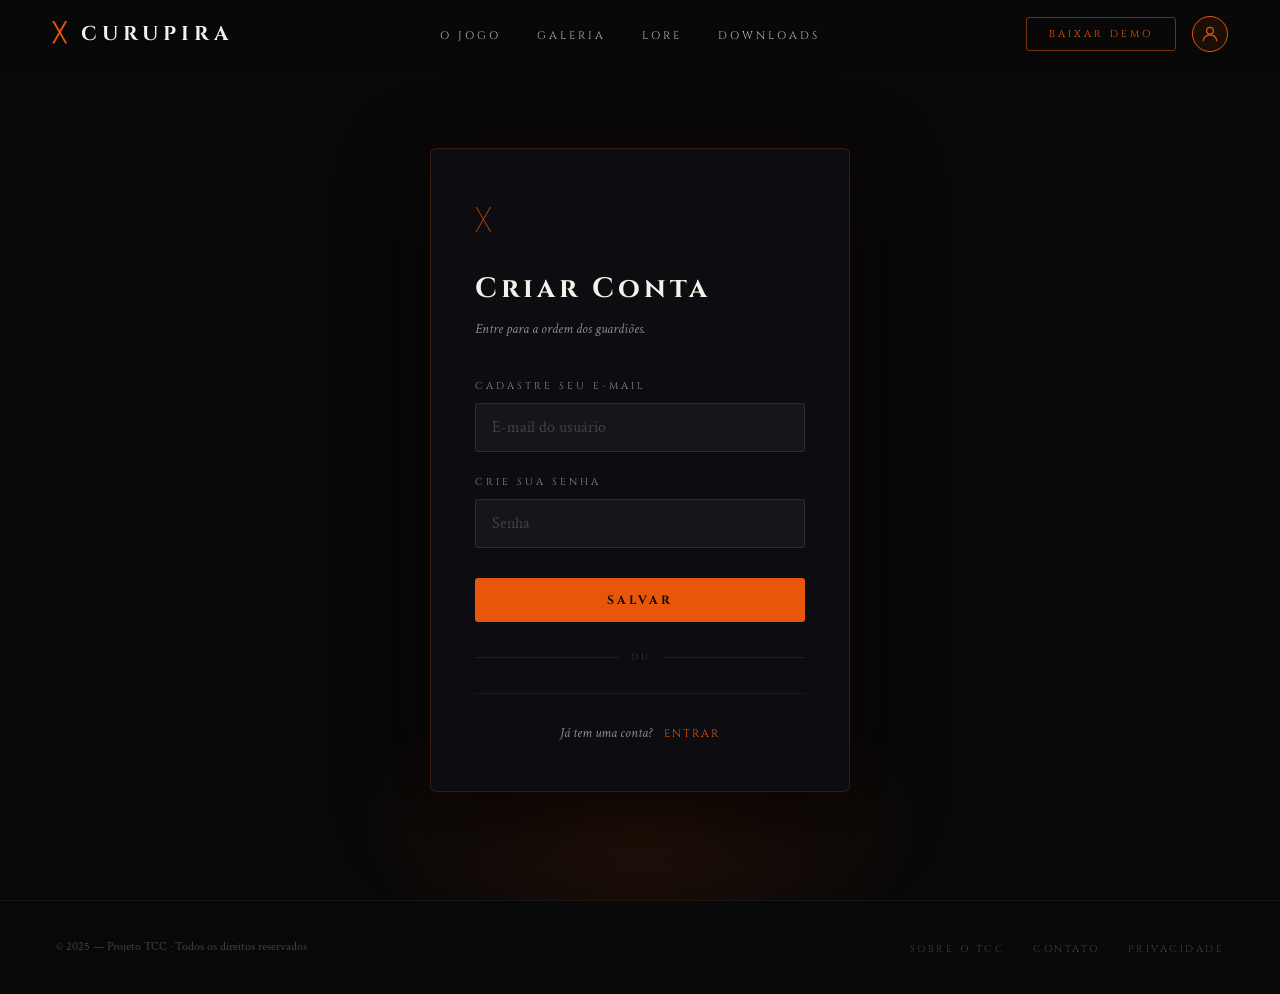
==== Projeto/cadastro.html @ 47436e52 "Adicionando formulários" ====
<!DOCTYPE html>
<html lang="pt-BR">

<head>
  <meta charset="UTF-8">
  <meta name="viewport" content="width=device-width, initial-scale=1.0">
  <title>Criar Conta — CURUPIRA</title>
  <link rel="preconnect" href="https://fonts.googleapis.com">
  <link href="https://fonts.googleapis.com/css2?family=Cinzel:wght@400;700;900&family=Crimson+Text:ital,wght@0,400;0,600;1,400&display=swap" rel="stylesheet">
  <link rel="stylesheet" href="style.css">
</head>

<body>

  <!-- ── NAVBAR ── -->
  <nav id="navbar">
    <a href="index.html" class="nav-logo">
      <span class="logo-rune" aria-hidden="true">ᚷ</span>
      CURUPIRA
    </a>
    <ul class="nav-links" role="list">
      <li><a href="index.html#sobre">O Jogo</a></li>
      <li><a href="index.html#galeria">Galeria</a></li>
      <li><a href="index.html#lore">Lore</a></li>
      <li><a href="#">Downloads</a></li>
    </ul>
    <div class="nav-direita">
      <button class="nav-cta">Baixar Demo</button>
      <div class="user-menu" id="userMenu">
        <button class="user-btn ativo" id="userBtn" aria-label="Menu do usuário" aria-expanded="false">
          <svg width="20" height="20" viewBox="0 0 24 24" fill="none">
            <circle cx="12" cy="8" r="4" stroke="currentColor" stroke-width="1.5"/>
            <path d="M4 20c0-4 3.6-7 8-7s8 3 8 7" stroke="currentColor" stroke-width="1.5" stroke-linecap="round"/>
          </svg>
        </button>
        <div class="user-dropdown" id="userDropdown">
          <a href="login.html" class="dropdown-item">
            <svg width="15" height="15" viewBox="0 0 24 24" fill="none">
              <path d="M15 3h4a2 2 0 0 1 2 2v14a2 2 0 0 1-2 2h-4" stroke="currentColor" stroke-width="1.5" stroke-linecap="round"/>
              <polyline points="10 17 15 12 10 7" stroke="currentColor" stroke-width="1.5" stroke-linecap="round" stroke-linejoin="round"/>
              <line x1="15" y1="12" x2="3" y2="12" stroke="currentColor" stroke-width="1.5" stroke-linecap="round"/>
            </svg>
            Iniciar sessão
          </a>
          <a href="cadastro.html" class="dropdown-item">
            <svg width="15" height="15" viewBox="0 0 24 24" fill="none">
              <path d="M20 21v-2a4 4 0 0 0-4-4H8a4 4 0 0 0-4 4v2" stroke="currentColor" stroke-width="1.5" stroke-linecap="round"/>
              <circle cx="12" cy="7" r="4" stroke="currentColor" stroke-width="1.5"/>
              <line x1="19" y1="8" x2="19" y2="14" stroke="currentColor" stroke-width="1.5" stroke-linecap="round"/>
              <line x1="22" y1="11" x2="16" y2="11" stroke="currentColor" stroke-width="1.5" stroke-linecap="round"/>
            </svg>
            Criar conta
          </a>
        </div>
      </div>
    </div>
  </nav>


  <!-- ── PÁGINA DE CADASTRO ── -->
  <main class="pagina-form">
    <div class="form-card">

      <span class="form-rune" aria-hidden="true">ᚷ</span>
      <h1 class="form-titulo">Criar Conta</h1>
      <p class="form-subtitulo">Entre para a ordem dos guardiões.</p>

      <form action="./src/cadastro.php" method="post">

        <div class="campo">
          <label for="usuario">Cadastre seu e-mail</label>
          <input type="text" id="usuario" name="usuario" placeholder="E-mail do usuário">
        </div>

        <div class="campo">
          <label for="senha">Crie sua senha</label>
          <input type="password" id="senha" name="senha" placeholder="Senha">
        </div>

        <button type="submit" name="submit" class="form-submit">Salvar</button>

      </form>

      <div class="divisor"><span>ou</span></div>

      <div class="form-rodape">
        <span>Já tem uma conta?</span>
        <a href="login.html">Entrar</a>
      </div>

    </div>
  </main>


  <!-- ── FOOTER ── -->
  <footer class="footer-bar">
    <p class="footer-copy">© 2025 — Projeto TCC · Todos os direitos reservados</p>
    <ul class="footer-links" role="list">
      <li><a href="#">Sobre o TCC</a></li>
      <li><a href="#">Contato</a></li>
      <li><a href="#">Privacidade</a></li>
    </ul>
  </footer>

  <script src="script.js"></script>

</body>
</html>
---- Projeto/style.css ----
/* ════════════════════════════════════════
   VARIÁVEIS GLOBAIS
════════════════════════════════════════ */
:root {
  --preto:       #080808;
  --preto-meio:  #111117;
  --preto-card:  #0d0d12;

  --branco:      #f5f0e8;
  --branco-mudo: rgba(245, 240, 232, 0.55);

  --fogo:        #e8560a;
  --fogo-vivo:   #ff6b1a;
  --fogo-escuro: #a33a04;
  --brasa:       #c0392b;

  --fonte-titulo: 'Cinzel', serif;
  --fonte-corpo:  'Crimson Text', serif;

  --nav-altura: 68px;
  --raio:       3px;
}


/* ════════════════════════════════════════
   RESET E BASE
════════════════════════════════════════ */
*, *::before, *::after {
  box-sizing: border-box;
  margin: 0;
  padding: 0;
}

html { scroll-behavior: smooth; }

body {
  background-color: var(--preto);
  color: var(--branco);
  font-family: var(--fonte-corpo);
  font-size: 17px;
  line-height: 1.7;
  overflow-x: hidden;
}

a    { text-decoration: none; }
ul   { list-style: none; }
img  { max-width: 100%; display: block; }


/* ════════════════════════════════════════
   NAVBAR
════════════════════════════════════════ */
nav {
  position: fixed;
  top: 0; left: 0; right: 0;
  z-index: 100;
  height: var(--nav-altura);
  display: flex;
  align-items: center;
  justify-content: space-between;
  padding: 0 52px;
  background: linear-gradient(to bottom, rgba(8,8,8,0.8) 0%, rgba(8,8,8,0) 100%);
  transition: background 0.45s ease, backdrop-filter 0.45s ease;
}

/* Classe adicionada pelo JS ao rolar */
nav.scrolled {
  background: rgba(8, 8, 8, 0.92);
  backdrop-filter: blur(20px) saturate(1.4);
  -webkit-backdrop-filter: blur(20px) saturate(1.4);
  border-bottom: 1px solid rgba(232, 86, 10, 0.15);
}

/* Logo */
.nav-logo {
  display: flex;
  align-items: center;
  gap: 10px;
  font-family: var(--fonte-titulo);
  font-size: 20px;
  font-weight: 700;
  letter-spacing: 5px;
  color: var(--branco);
  transition: color 0.2s;
}
.nav-logo:hover { color: var(--fogo); }

.logo-rune {
  color: var(--fogo);
  font-size: 24px;
  line-height: 1;
}

/* Links */
.nav-links {
  display: flex;
  align-items: center;
  gap: 36px;
}

.nav-links a {
  font-family: var(--fonte-titulo);
  font-size: 11px;
  letter-spacing: 3px;
  text-transform: uppercase;
  color: rgba(245, 240, 232, 0.75);
  position: relative;
  transition: color 0.2s;
}

/* Linha de fogo no hover */
.nav-links a::after {
  content: '';
  position: absolute;
  bottom: -5px; left: 0; right: 0;
  height: 1px;
  background: var(--fogo);
  transform: scaleX(0);
  transform-origin: left;
  transition: transform 0.28s ease;
}
.nav-links a:hover             { color: var(--branco); }
.nav-links a:hover::after      { transform: scaleX(1); }

/* Botão CTA */
.nav-cta {
  background: transparent;
  border: 1px solid rgba(232, 86, 10, 0.5);
  color: var(--fogo);
  font-family: var(--fonte-titulo);
  font-size: 10px;
  letter-spacing: 3px;
  text-transform: uppercase;
  padding: 9px 22px;
  cursor: pointer;
  border-radius: var(--raio);
  transition: background 0.2s, border-color 0.2s, color 0.2s;
}
.nav-cta:hover {
  background: var(--fogo);
  border-color: var(--fogo);
  color: var(--preto);
}


/* ── Agrupa botão CTA + ícone de usuário ── */
.nav-direita {
  display: flex;
  align-items: center;
  gap: 16px;
}

/* ── Menu de usuário (wrapper relativo para o dropdown) ── */
.user-menu {
  position: relative;
}

/* ── Botão do ícone de bonequinho ── */
.user-btn {
  display: flex;
  align-items: center;
  justify-content: center;
  width: 36px;
  height: 36px;
  background: transparent;
  border: 1px solid rgba(232, 86, 10, 0.4);
  border-radius: 50%;
  color: rgba(245, 240, 232, 0.75);
  cursor: pointer;
  transition: border-color 0.2s, color 0.2s, background 0.2s;
}
.user-btn:hover,
.user-btn.ativo {
  border-color: var(--fogo);
  color: var(--fogo);
  background: rgba(232, 86, 10, 0.08);
}

/* ── Dropdown ── */
.user-dropdown {
  position: absolute;
  top: calc(100% + 12px);
  right: 0;
  min-width: 190px;
  background: #141414;
  border: 1px solid rgba(232, 86, 10, 0.2);
  border-radius: 4px;
  overflow: hidden;
  box-shadow: 0 16px 40px rgba(0, 0, 0, 0.6);

  /* Começa escondido */
  opacity: 0;
  pointer-events: none;
  transform: translateY(-6px);
  transition: opacity 0.22s ease, transform 0.22s ease;
}

/* Classe adicionada pelo JS para mostrar */
.user-dropdown.visivel {
  opacity: 1;
  pointer-events: all;
  transform: translateY(0);
}

/* Setinha decorativa acima do dropdown */
.user-dropdown::before {
  content: '';
  position: absolute;
  top: -5px;
  right: 12px;
  width: 9px;
  height: 9px;
  background: #141414;
  border-left: 1px solid rgba(232, 86, 10, 0.2);
  border-top: 1px solid rgba(232, 86, 10, 0.2);
  transform: rotate(45deg);
}

/* ── Itens do dropdown ── */
.dropdown-item {
  display: flex;
  align-items: center;
  gap: 12px;
  padding: 16px 20px;
  font-family: var(--fonte-titulo);
  font-size: 12px;
  letter-spacing: 2px;
  text-transform: uppercase;
  color: rgba(245, 240, 232, 0.75);
  border-bottom: 1px solid rgba(255, 255, 255, 0.05);
  transition: background 0.18s, color 0.18s;
}
.dropdown-item:last-child { border-bottom: none; }

.dropdown-item svg { flex-shrink: 0; opacity: 0.7; transition: opacity 0.18s; }

.dropdown-item:hover {
  background: rgba(232, 86, 10, 0.08);
  color: var(--branco);
}
.dropdown-item:hover svg { opacity: 1; color: var(--fogo); }


/* ════════════════════════════════════════
   HERO
════════════════════════════════════════ */
.hero {
  position: relative;
  width: 100%;
  height: 100vh;
  min-height: 620px;
  display: flex;
  align-items: flex-end;
  overflow: hidden;
}

/* Imagem de fundo separada para animar sem mover o conteúdo */
.hero-bg {
  position: absolute;
  inset: 0;
  background:
    linear-gradient(to right, rgba(8,8,8,0.96) 0%, rgba(8,8,8,0.4) 55%, rgba(8,8,8,0.1) 100%),
    linear-gradient(to top,   rgba(8,8,8,0.95) 0%, transparent 45%),
    url('https://upload.wikimedia.org/wikipedia/commons/thumb/5/52/Curupira_by_Andr%C3%A9_Boccato.jpg/1200px-Curupira_by_Andr%C3%A9_Boccato.jpg')
    center / cover no-repeat;
  animation: slowzoom 20s ease-in-out infinite alternate;
}

/* Conteúdo */
.hero-content {
  position: relative;
  z-index: 2;
  padding: 0 56px 90px;
  max-width: 680px;
  animation: fadeup 1.1s ease both;
}

.hero-label {
  font-family: var(--fonte-titulo);
  font-size: 10px;
  letter-spacing: 5px;
  text-transform: uppercase;
  color: var(--fogo);
  margin-bottom: 18px;
  display: flex;
  align-items: center;
  gap: 12px;
}
.hero-label::before {
  content: '';
  display: block;
  width: 36px; height: 1px;
  background: var(--fogo);
  flex-shrink: 0;
}

.hero-title {
  font-family: var(--fonte-titulo);
  font-size: clamp(60px, 9vw, 110px);
  font-weight: 900;
  line-height: 0.9;
  letter-spacing: 4px;
  color: var(--branco);
  margin-bottom: 8px;
  text-shadow: 0 0 60px rgba(232, 86, 10, 0.3);
}

.hero-title-sub {
  display: block;
  color: var(--fogo);
  font-size: 0.55em;
  letter-spacing: 10px;
  opacity: 0.9;
}

.hero-desc {
  font-size: 16px;
  font-style: italic;
  color: var(--branco-mudo);
  max-width: 440px;
  margin-bottom: 40px;
  line-height: 1.8;
}

/* Botões */
.hero-btns {
  display: flex;
  gap: 20px;
  align-items: center;
  flex-wrap: wrap;
}

.btn-primary {
  display: inline-flex;
  align-items: center;
  gap: 10px;
  background: var(--fogo);
  color: var(--preto);
  font-family: var(--fonte-titulo);
  font-size: 11px;
  font-weight: 700;
  letter-spacing: 3px;
  text-transform: uppercase;
  padding: 14px 30px;
  border-radius: var(--raio);
  transition: background 0.2s, transform 0.15s, box-shadow 0.2s;
}
.btn-primary:hover {
  background: var(--fogo-vivo);
  transform: translateY(-2px);
  box-shadow: 0 8px 24px rgba(232, 86, 10, 0.4);
}

.btn-ghost {
  display: inline-flex;
  align-items: center;
  color: var(--branco-mudo);
  font-family: var(--fonte-titulo);
  font-size: 11px;
  letter-spacing: 3px;
  text-transform: uppercase;
  padding: 14px 0;
  transition: color 0.2s;
}
.btn-ghost:hover { color: var(--branco); }

/* Dots */
.hero-dots {
  position: absolute;
  bottom: 88px; right: 56px;
  display: flex;
  gap: 8px;
  z-index: 2;
}

.dot {
  width: 30px; height: 2px;
  background: rgba(245, 240, 232, 0.25);
  border-radius: 2px;
  cursor: pointer;
  transition: background 0.2s, width 0.2s;
}
.dot.active {
  background: var(--fogo);
  width: 48px;
}

/* Scroll hint */
.scroll-hint {
  position: absolute;
  bottom: 30px; left: 50%;
  transform: translateX(-50%);
  z-index: 2;
  display: flex;
  flex-direction: column;
  align-items: center;
  gap: 6px;
  opacity: 0.35;
  animation: bob 2.4s ease-in-out infinite;
}
.scroll-hint span {
  font-family: var(--fonte-titulo);
  font-size: 9px;
  letter-spacing: 4px;
  text-transform: uppercase;
}


/* ════════════════════════════════════════
   CHAMAS DECORATIVAS
════════════════════════════════════════ */
.flames {
  position: absolute;
  bottom: 0; left: 0; right: 0;
  z-index: 1;
  height: 120px;
  pointer-events: none;
}

.flame {
  position: absolute;
  bottom: 0;
  border-radius: 50% 50% 20% 20% / 60% 60% 40% 40%;
  filter: blur(8px);
  mix-blend-mode: screen;
}

.flame-1 { left: 5%;   width: 60px;  height: 90px;  background: radial-gradient(ellipse at bottom, var(--fogo-vivo), transparent); animation: flicker 2.2s ease-in-out infinite alternate; }
.flame-2 { left: 20%;  width: 80px;  height: 110px; background: radial-gradient(ellipse at bottom, #ff8c00, transparent);         animation: flicker 1.8s 0.3s ease-in-out infinite alternate; }
.flame-3 { left: 50%;  width: 100px; height: 130px; background: radial-gradient(ellipse at bottom, var(--fogo-vivo), transparent); animation: flicker 2.5s 0.1s ease-in-out infinite alternate; }
.flame-4 { right: 20%; width: 70px;  height: 100px; background: radial-gradient(ellipse at bottom, var(--brasa), transparent);    animation: flicker 2s 0.5s ease-in-out infinite alternate; }
.flame-5 { right: 5%;  width: 55px;  height: 80px;  background: radial-gradient(ellipse at bottom, var(--fogo), transparent);     animation: flicker 1.6s 0.2s ease-in-out infinite alternate; }


/* ════════════════════════════════════════
   SOBRE
════════════════════════════════════════ */
.sobre {
  background: var(--preto-meio);
  padding: 100px 56px;
  border-top: 1px solid rgba(232, 86, 10, 0.12);
}

.sobre-inner {
  max-width: 1200px;
  margin: 0 auto;
  display: grid;
  grid-template-columns: 1fr 1fr;
  gap: 80px;
  align-items: start;
}

/* Labels e títulos de seção */
.section-label {
  font-family: var(--fonte-titulo);
  font-size: 10px;
  letter-spacing: 5px;
  text-transform: uppercase;
  color: var(--fogo);
  margin-bottom: 16px;
}

.section-title {
  font-family: var(--fonte-titulo);
  font-size: clamp(38px, 4vw, 54px);
  font-weight: 700;
  line-height: 1;
  letter-spacing: 2px;
  color: var(--branco);
  margin-bottom: 28px;
}
.section-title span { color: var(--fogo); }

.sobre-desc {
  color: var(--branco-mudo);
  font-size: 16px;
  line-height: 1.8;
  margin-bottom: 18px;
}

/* Grid de cards de stats */
.sobre-stats {
  display: grid;
  grid-template-columns: 1fr 1fr;
  gap: 16px;
}

.stat-card {
  background: var(--preto-card);
  border: 1px solid rgba(232, 86, 10, 0.12);
  border-radius: var(--raio);
  padding: 28px 24px;
  transition: border-color 0.2s, transform 0.2s;
}
.stat-card:hover {
  border-color: rgba(232, 86, 10, 0.4);
  transform: translateY(-3px);
}

.stat-num {
  font-family: var(--fonte-titulo);
  font-size: 40px;
  font-weight: 900;
  color: var(--fogo);
  line-height: 1;
  margin-bottom: 8px;
}

.stat-label {
  font-size: 13px;
  color: var(--branco-mudo);
}


/* ════════════════════════════════════════
   GALERIA
════════════════════════════════════════ */
.galeria {
  background: var(--preto);
  padding: 80px 56px;
}

.galeria-header {
  display: flex;
  align-items: flex-end;
  justify-content: space-between;
  margin-bottom: 36px;
}

.see-all {
  font-family: var(--fonte-titulo);
  font-size: 11px;
  letter-spacing: 3px;
  text-transform: uppercase;
  color: var(--fogo);
  padding-bottom: 4px;
  border-bottom: 1px solid rgba(232, 86, 10, 0.3);
  transition: border-color 0.2s;
}
.see-all:hover { border-color: var(--fogo); }

.cards-grid {
  display: grid;
  grid-template-columns: repeat(auto-fit, minmax(200px, 1fr));
  gap: 12px;
}

/* Card */
.card {
  position: relative;
  border-radius: 4px;
  overflow: hidden;
  aspect-ratio: 3 / 4;
  background: var(--preto-card);
  cursor: pointer;
}

.card-img-wrap {
  position: absolute;
  inset: 0;
  transition: transform 0.55s ease;
}
.card:hover .card-img-wrap { transform: scale(1.07); }

.card-img-wrap img {
  width: 100%; height: 100%;
  object-fit: cover;
  object-position: top center;
}

.card-overlay {
  position: absolute;
  inset: 0;
  background: linear-gradient(to top, rgba(8,8,8,0.92) 0%, rgba(8,8,8,0.2) 50%, transparent 100%);
}

.card-info {
  position: absolute;
  bottom: 0; left: 0; right: 0;
  padding: 20px 18px;
  z-index: 1;
}

.card-label {
  font-family: var(--fonte-titulo);
  font-size: 9px;
  letter-spacing: 3px;
  text-transform: uppercase;
  color: var(--fogo);
  margin-bottom: 6px;
}

.card-title {
  font-family: var(--fonte-titulo);
  font-size: 22px;
  font-weight: 700;
  letter-spacing: 2px;
  color: var(--branco);
  line-height: 1;
}

.card-badge {
  position: absolute;
  top: 12px; left: 12px;
  z-index: 1;
  background: var(--fogo);
  color: var(--preto);
  font-family: var(--fonte-titulo);
  font-size: 9px;
  font-weight: 700;
  letter-spacing: 2px;
  text-transform: uppercase;
  padding: 4px 10px;
  border-radius: 2px;
}


/* ════════════════════════════════════════
   LORE
════════════════════════════════════════ */
.lore {
  background: var(--preto-meio);
  padding: 100px 56px;
  border-top: 1px solid rgba(232, 86, 10, 0.1);
  border-bottom: 1px solid rgba(232, 86, 10, 0.1);
}

.lore-quote {
  max-width: 700px;
  margin: 0 auto;
  text-align: center;
  border: none;
}

.lore-quote p {
  font-family: var(--fonte-corpo);
  font-size: clamp(18px, 2.5vw, 24px);
  font-style: italic;
  color: var(--branco-mudo);
  line-height: 1.9;
  margin-bottom: 24px;
  position: relative;
  padding: 0 40px;
}

/* Aspas decorativas */
.lore-quote p::before {
  content: '\201C';
  position: absolute;
  left: 0; top: -10px;
  font-size: 60px;
  color: var(--fogo);
  opacity: 0.5;
  line-height: 1;
  font-family: Georgia, serif;
}

.lore-quote cite {
  font-family: var(--fonte-titulo);
  font-size: 11px;
  letter-spacing: 4px;
  text-transform: uppercase;
  color: var(--fogo);
  font-style: normal;
}


/* ════════════════════════════════════════
   FOOTER
════════════════════════════════════════ */
.footer-bar {
  background: var(--preto);
  border-top: 1px solid rgba(245, 240, 232, 0.06);
  padding: 32px 56px;
  display: flex;
  align-items: center;
  justify-content: space-between;
  flex-wrap: wrap;
  gap: 16px;
}

.footer-copy {
  font-size: 12px;
  color: rgba(245, 240, 232, 0.25);
}

.footer-links { display: flex; gap: 28px; }

.footer-links a {
  font-family: var(--fonte-titulo);
  font-size: 10px;
  letter-spacing: 2.5px;
  text-transform: uppercase;
  color: rgba(245, 240, 232, 0.25);
  transition: color 0.2s;
}
.footer-links a:hover { color: var(--fogo); }


/* ════════════════════════════════════════
   ANIMAÇÕES
════════════════════════════════════════ */

/* Zoom lento no hero */
@keyframes slowzoom {
  from { transform: scale(1.02); }
  to   { transform: scale(1.09); }
}

/* Entrada: sobe e aparece */
@keyframes fadeup {
  from { opacity: 0; transform: translateY(28px); }
  to   { opacity: 1; transform: translateY(0); }
}

/* Balanço do scroll hint */
@keyframes bob {
  0%, 100% { transform: translateX(-50%) translateY(0); }
  50%       { transform: translateX(-50%) translateY(6px); }
}

/* Tremular do fogo */
@keyframes flicker {
  0%   { transform: translateY(0)    scaleX(1);    opacity: 0.8; }
  33%  { transform: translateY(-8px) scaleX(0.92); opacity: 1;   }
  66%  { transform: translateY(-4px) scaleX(1.05); opacity: 0.9; }
  100% { transform: translateY(-12px) scaleX(0.95); opacity: 0.7; }
}


/* ════════════════════════════════════════
   PÁGINAS DE FORMULÁRIO (login / cadastro)
════════════════════════════════════════ */

/* Fundo da página */
.pagina-form {
  min-height: 100vh;
  display: flex;
  align-items: center;
  justify-content: center;
  padding: 100px 24px 60px;
  position: relative;
  overflow: hidden;
}

.pagina-form::before {
  content: '';
  position: absolute;
  inset: 0;
  background:
    linear-gradient(135deg, rgba(8,8,8,0.97) 0%, rgba(8,8,8,0.80) 100%),
    url('https://upload.wikimedia.org/wikipedia/commons/thumb/5/52/Curupira_by_Andr%C3%A9_Boccato.jpg/1200px-Curupira_by_Andr%C3%A9_Boccato.jpg')
    center / cover no-repeat;
  z-index: 0;
}

/* Brilho de fogo no rodapé */
.pagina-form::after {
  content: '';
  position: absolute;
  bottom: -80px;
  left: 50%;
  transform: translateX(-50%);
  width: 600px;
  height: 300px;
  background: radial-gradient(ellipse, rgba(232,86,10,0.12) 0%, transparent 70%);
  z-index: 0;
  pointer-events: none;
}

/* Card central */
.form-card {
  position: relative;
  z-index: 1;
  width: 100%;
  max-width: 420px;
  background: rgba(13, 13, 18, 0.95);
  border: 1px solid rgba(232, 86, 10, 0.2);
  border-radius: 6px;
  padding: 48px 44px 44px;
  box-shadow: 0 24px 80px rgba(0,0,0,0.7), 0 0 60px rgba(232,86,10,0.05);
  animation: fadeup 0.7s ease both;
}

.form-rune {
  display: block;
  font-size: 28px;
  color: var(--fogo);
  margin-bottom: 20px;
  opacity: 0.7;
}

.form-titulo {
  font-family: var(--fonte-titulo);
  font-size: 28px;
  font-weight: 700;
  letter-spacing: 4px;
  color: var(--branco);
  margin-bottom: 6px;
}

.form-subtitulo {
  font-family: var(--fonte-corpo);
  font-size: 14px;
  color: var(--branco-mudo);
  margin-bottom: 36px;
  font-style: italic;
}

/* Campos */
.campo { margin-bottom: 22px; }

.campo label {
  display: block;
  font-family: var(--fonte-titulo);
  font-size: 10px;
  letter-spacing: 3px;
  text-transform: uppercase;
  color: var(--branco-mudo);
  margin-bottom: 8px;
}

.campo input {
  width: 100%;
  background: rgba(255,255,255,0.04);
  border: 1px solid rgba(255,255,255,0.1);
  border-radius: var(--raio);
  padding: 13px 16px;
  font-family: var(--fonte-corpo);
  font-size: 16px;
  color: var(--branco);
  outline: none;
  transition: border-color 0.2s, box-shadow 0.2s;
}

.campo input::placeholder { color: rgba(245,240,232,0.2); }

.campo input:focus {
  border-color: rgba(232, 86, 10, 0.6);
  box-shadow: 0 0 0 3px rgba(232, 86, 10, 0.08);
}

/* Botão submit */
.form-submit {
  width: 100%;
  background: var(--fogo);
  color: var(--preto);
  border: none;
  border-radius: var(--raio);
  padding: 14px;
  font-family: var(--fonte-titulo);
  font-size: 12px;
  font-weight: 700;
  letter-spacing: 3px;
  text-transform: uppercase;
  cursor: pointer;
  margin-top: 8px;
  transition: background 0.2s, transform 0.15s, box-shadow 0.2s;
}

.form-submit:hover {
  background: var(--fogo-vivo);
  transform: translateY(-1px);
  box-shadow: 0 8px 24px rgba(232,86,10,0.35);
}

/* Rodapé do card */
.form-rodape {
  text-align: center;
  margin-top: 28px;
  padding-top: 24px;
  border-top: 1px solid rgba(255,255,255,0.06);
}

.form-rodape span {
  font-size: 14px;
  color: var(--branco-mudo);
  font-style: italic;
}

.form-rodape a {
  font-family: var(--fonte-titulo);
  font-size: 11px;
  letter-spacing: 2px;
  text-transform: uppercase;
  color: var(--fogo);
  margin-left: 8px;
  transition: color 0.2s;
}
.form-rodape a:hover { color: var(--fogo-vivo); }

/* Divisor com texto */
.divisor {
  display: flex;
  align-items: center;
  gap: 12px;
  margin: 28px 0 0;
}

.divisor::before,
.divisor::after {
  content: '';
  flex: 1;
  height: 1px;
  background: rgba(255,255,255,0.07);
}

.divisor span {
  font-family: var(--fonte-titulo);
  font-size: 9px;
  letter-spacing: 2px;
  text-transform: uppercase;
  color: rgba(245,240,232,0.2);
}
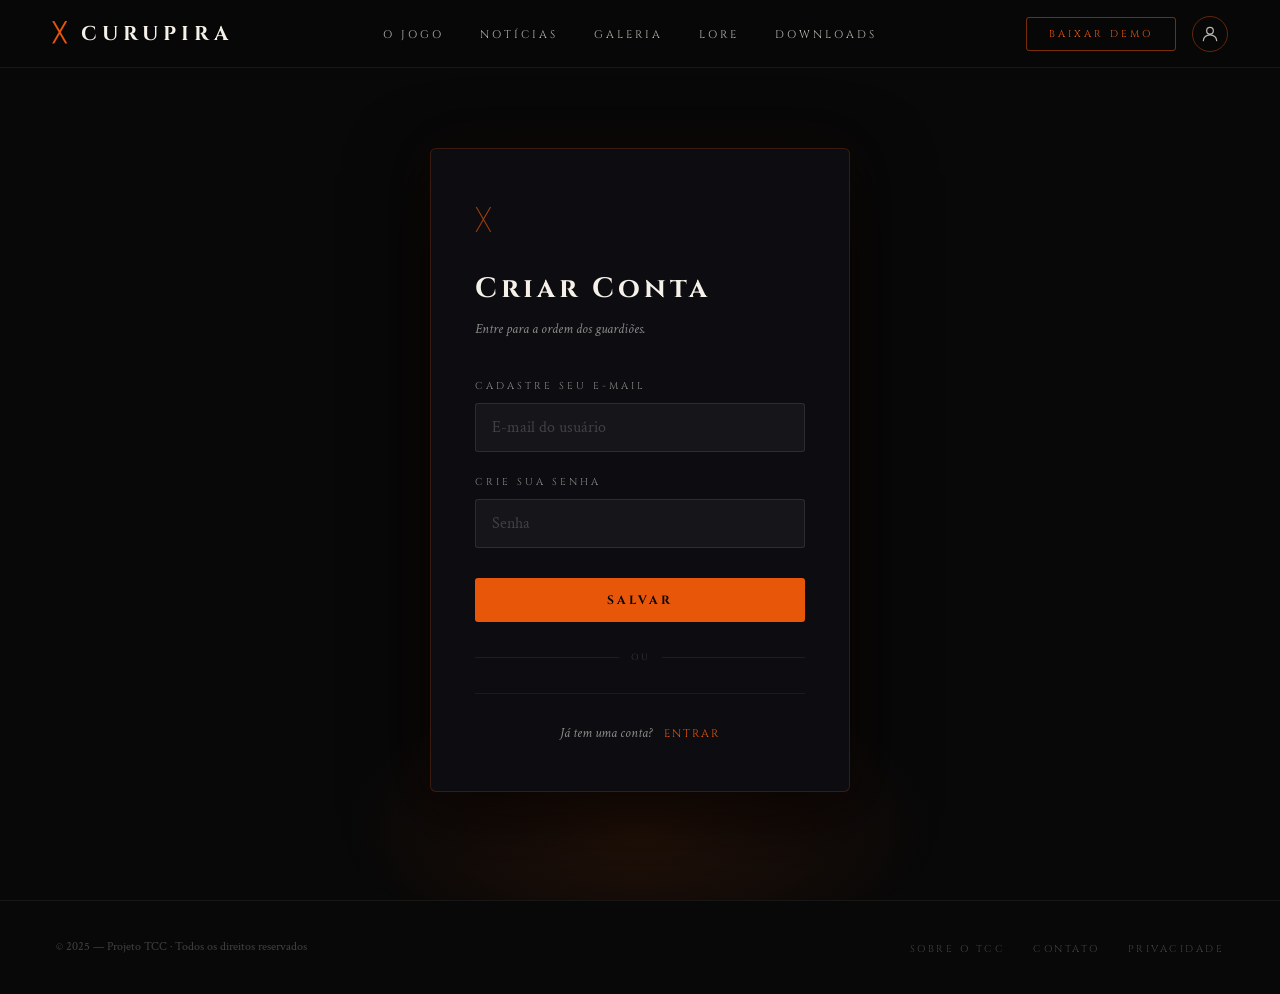
==== commit fdf2bae1: "Adicionando a tela Notícias" ====
--- a/Projeto/cadastro.html
+++ b/Projeto/cadastro.html
@@ -6,7 +6,7 @@
   <meta name="viewport" content="width=device-width, initial-scale=1.0">
   <title>Criar Conta — CURUPIRA</title>
   <link rel="preconnect" href="https://fonts.googleapis.com">
-  <link href="https://fonts.googleapis.com/css2?family=Cinzel:wght@400;700;900&family=Crimson+Text:ital,wght@0,400;0,600;1,400&display=swap" rel="stylesheet">
+  <link href="https://fonts.googleapis.com/css2?family=Cinzel:wght@400;700;900&family=Crimson+Text:ital,wght@0,400;0,600;1,400&family=Source+Serif+4:ital,opsz,wght@0,8..60,300;0,8..60,400;1,8..60,300&display=swap" rel="stylesheet">
   <link rel="stylesheet" href="style.css">
 </head>
 
@@ -20,6 +20,7 @@
     </a>
     <ul class="nav-links" role="list">
       <li><a href="index.html#sobre">O Jogo</a></li>
+      <li><a href="selecao_not.html">Notícias</a></li>
       <li><a href="index.html#galeria">Galeria</a></li>
       <li><a href="index.html#lore">Lore</a></li>
       <li><a href="#">Downloads</a></li>
@@ -27,7 +28,7 @@
     <div class="nav-direita">
       <button class="nav-cta">Baixar Demo</button>
       <div class="user-menu" id="userMenu">
-        <button class="user-btn ativo" id="userBtn" aria-label="Menu do usuário" aria-expanded="false">
+        <button class="user-btn" id="userBtn" aria-label="Menu do usuário" aria-expanded="false">
           <svg width="20" height="20" viewBox="0 0 24 24" fill="none">
             <circle cx="12" cy="8" r="4" stroke="currentColor" stroke-width="1.5"/>
             <path d="M4 20c0-4 3.6-7 8-7s8 3 8 7" stroke="currentColor" stroke-width="1.5" stroke-linecap="round"/>
--- a/Projeto/style.css
+++ b/Projeto/style.css
@@ -19,6 +19,16 @@
 
   --nav-altura: 68px;
   --raio:       3px;
+
+  /* Variáveis compartilhadas pelas páginas de notícia */
+  --n-orange:     var(--fogo);
+  --n-cream:      var(--branco);
+  --n-cream-dim:  var(--branco-mudo);
+  --n-bg:         var(--preto);
+  --n-surface:    var(--preto-meio);
+  --n-surface2:   var(--preto-card);
+  --n-border:     rgba(232, 86, 10, 0.22);
+  --n-border-dim: rgba(245, 240, 232, 0.07);
 }
 
 
@@ -66,6 +76,14 @@
 /* Classe adicionada pelo JS ao rolar */
 nav.scrolled {
   background: rgba(8, 8, 8, 0.92);
+  backdrop-filter: blur(20px) saturate(1.4);
+  -webkit-backdrop-filter: blur(20px) saturate(1.4);
+  border-bottom: 1px solid rgba(232, 86, 10, 0.15);
+}
+
+/* Navbar sólida para páginas sem hero (sem imagem de fundo) */
+nav.solida {
+  background: rgba(8, 8, 8, 0.96);
   backdrop-filter: blur(20px) saturate(1.4);
   -webkit-backdrop-filter: blur(20px) saturate(1.4);
   border-bottom: 1px solid rgba(232, 86, 10, 0.15);
@@ -121,6 +139,8 @@
 }
 .nav-links a:hover             { color: var(--branco); }
 .nav-links a:hover::after      { transform: scaleX(1); }
+.nav-links a.nav-ativo         { color: var(--fogo); }
+.nav-links a.nav-ativo::after  { transform: scaleX(1); }
 
 /* Botão CTA */
 .nav-cta {
@@ -198,7 +218,7 @@
 /* Classe adicionada pelo JS para mostrar */
 .user-dropdown.visivel {
   opacity: 1;
-  pointer-events: all;
+  pointer-events: auto;
   transform: translateY(0);
 }
 
@@ -912,3 +932,694 @@
   text-transform: uppercase;
   color: rgba(245,240,232,0.2);
 }
+
+
+/* ════════════════════════════════════════
+   PÁGINA DE NOTÍCIA
+════════════════════════════════════════ */
+.noticia-page {
+  font-family: 'Source Serif 4', Georgia, serif;
+  color: var(--n-cream);
+}
+
+/* Breadcrumb */
+.breadcrumb {
+  margin-top: var(--nav-altura);
+  padding: 1rem 3rem;
+  border-bottom: 1px solid var(--n-border-dim);
+  display: flex;
+  align-items: center;
+  gap: 10px;
+  font-family: var(--fonte-titulo);
+  font-size: 10px;
+  letter-spacing: 3px;
+  text-transform: uppercase;
+  color: var(--n-cream-dim);
+}
+.breadcrumb a { color: var(--n-orange); text-decoration: none; transition: color 0.2s; }
+.breadcrumb a:hover { color: var(--branco); }
+.breadcrumb-sep { color: var(--n-border); }
+
+/* Article header */
+.article-header {
+  padding: 3rem 3rem 0;
+  max-width: 820px;
+  margin: 0 auto;
+}
+
+.article-tag-row { display: flex; align-items: center; gap: 12px; margin-bottom: 1.5rem; }
+
+.article-tag {
+  font-family: var(--fonte-titulo);
+  font-size: 9px;
+  letter-spacing: 3px;
+  text-transform: uppercase;
+  color: var(--preto);
+  background: var(--n-orange);
+  padding: 4px 11px;
+}
+
+.article-tag-cat {
+  font-family: var(--fonte-titulo);
+  font-size: 9px;
+  letter-spacing: 3px;
+  text-transform: uppercase;
+  color: var(--n-cream-dim);
+}
+
+.article-tag-dot { color: var(--n-orange); font-size: 7px; }
+
+.article-title {
+  font-family: var(--fonte-titulo);
+  font-size: clamp(2rem, 4vw, 3.5rem);
+  font-weight: 900;
+  line-height: 1.0;
+  letter-spacing: -0.01em;
+  color: var(--n-cream);
+  margin-bottom: 1.25rem;
+}
+.article-title em { color: var(--n-orange); font-style: italic; }
+
+.article-subtitle {
+  font-family: var(--fonte-corpo);
+  font-size: 1.1rem;
+  font-weight: 300;
+  font-style: italic;
+  color: var(--n-cream-dim);
+  line-height: 1.6;
+  margin-bottom: 1.5rem;
+  padding-bottom: 1.5rem;
+  border-bottom: 1px solid var(--n-border-dim);
+}
+
+.article-meta {
+  display: flex;
+  align-items: center;
+  gap: 16px;
+  padding: 1rem 0;
+  font-family: var(--fonte-titulo);
+  font-size: 10px;
+  letter-spacing: 2px;
+  text-transform: uppercase;
+  color: var(--n-cream-dim);
+  border-bottom: 1px solid var(--n-border-dim);
+  margin-bottom: 2rem;
+}
+.meta-sep { color: var(--n-border); }
+.meta-share { margin-left: auto; display: flex; gap: 8px; align-items: center; }
+
+.share-btn {
+  font-family: var(--fonte-titulo);
+  font-size: 10px;
+  letter-spacing: 2px;
+  text-transform: uppercase;
+  color: var(--n-cream-dim);
+  background: none;
+  border: 1px solid rgba(245, 240, 232, 0.09);
+  padding: 5px 12px;
+  cursor: pointer;
+  transition: all 0.2s;
+}
+.share-btn:hover { border-color: var(--n-orange); color: var(--n-orange); }
+
+/* Hero image */
+.article-img-wrap {
+  max-width: 820px;
+  margin: 0 auto 2.5rem;
+  padding: 0 3rem;
+}
+.article-img {
+  width: 100%;
+  height: 420px;
+  background: var(--n-surface2);
+  border: 1px solid var(--n-border-dim);
+  display: flex;
+  align-items: center;
+  justify-content: center;
+  position: relative;
+  overflow: hidden;
+}
+.article-img::before {
+  content: '';
+  position: absolute;
+  inset: 0;
+  background: linear-gradient(135deg, transparent 50%, rgba(232, 86, 10, 0.05));
+}
+.imgph { opacity: 0.07; }
+.imgph svg { width: 80px; height: 80px; }
+
+.img-caption {
+  padding: 0.6rem 0;
+  font-family: var(--fonte-titulo);
+  font-size: 10px;
+  letter-spacing: 2px;
+  color: var(--n-cream-dim);
+  border-bottom: 1px solid var(--n-border-dim);
+  font-style: italic;
+}
+
+/* Article body + sidebar */
+.article-layout {
+  max-width: 820px;
+  margin: 0 auto;
+  padding: 0 3rem;
+  display: grid;
+  grid-template-columns: 1fr 220px;
+  gap: 3rem;
+}
+
+.article-body p {
+  font-size: 1.05rem;
+  font-weight: 300;
+  line-height: 1.8;
+  color: var(--n-cream);
+  margin-bottom: 1.75rem;
+}
+.article-body p:first-child::first-letter {
+  font-family: var(--fonte-titulo);
+  font-size: 4rem;
+  font-weight: 900;
+  float: left;
+  line-height: 0.8;
+  margin: 0.1em 0.12em 0 0;
+  color: var(--n-orange);
+}
+
+.pull-quote {
+  margin: 2rem 0;
+  padding: 1.5rem 0 1.5rem 1.5rem;
+  border-left: 3px solid var(--n-orange);
+  font-family: var(--fonte-titulo);
+  font-size: 1.1rem;
+  font-style: italic;
+  font-weight: 700;
+  color: var(--n-cream);
+  line-height: 1.4;
+}
+
+/* Sidebar */
+.article-sidebar { padding-top: 0.5rem; }
+.sidebar-block { margin-bottom: 2rem; padding-bottom: 2rem; border-bottom: 1px solid var(--n-border-dim); }
+
+.sidebar-label {
+  font-family: var(--fonte-titulo);
+  font-size: 9px;
+  letter-spacing: 3px;
+  text-transform: uppercase;
+  color: var(--n-orange);
+  display: flex;
+  align-items: center;
+  gap: 8px;
+  margin-bottom: 1rem;
+}
+.sidebar-label::before { content: ''; width: 14px; height: 1px; background: var(--n-orange); }
+
+.sidebar-tags { display: flex; flex-wrap: wrap; gap: 0.4rem; }
+.sidebar-tag {
+  font-family: var(--fonte-titulo);
+  font-size: 9px;
+  letter-spacing: 2px;
+  text-transform: uppercase;
+  color: var(--n-cream-dim);
+  background: none;
+  border: 1px solid rgba(245, 240, 232, 0.08);
+  padding: 4px 10px;
+  text-decoration: none;
+  transition: all 0.2s;
+}
+.sidebar-tag:hover { border-color: var(--n-orange); color: var(--n-orange); }
+
+.sidebar-stat { margin-bottom: 0.75rem; }
+.stat-num {
+  font-family: var(--fonte-titulo);
+  font-weight: 900;
+  font-size: 2rem;
+  color: var(--n-orange);
+  line-height: 1;
+}
+.stat-lbl {
+  font-family: var(--fonte-titulo);
+  font-size: 9px;
+  letter-spacing: 2px;
+  text-transform: uppercase;
+  color: var(--n-cream-dim);
+  margin-top: 2px;
+}
+
+/* Related */
+.related-section {
+  max-width: 820px;
+  margin: 4rem auto 0;
+  padding: 0 3rem;
+  border-top: 1px solid var(--n-border-dim);
+}
+.related-header {
+  padding: 1.5rem 0 1.25rem;
+  display: flex;
+  align-items: center;
+  gap: 10px;
+  font-family: var(--fonte-titulo);
+  font-size: 10px;
+  letter-spacing: 3px;
+  text-transform: uppercase;
+  color: var(--n-orange);
+}
+.related-header::before { content: ''; width: 20px; height: 1px; background: var(--n-orange); }
+
+.related-grid {
+  display: grid;
+  grid-template-columns: repeat(3, 1fr);
+  gap: 1.5px;
+  background: var(--n-border-dim);
+  margin-bottom: 0;
+}
+.rel-card {
+  background: var(--n-bg);
+  text-decoration: none;
+  color: inherit;
+  display: flex;
+  flex-direction: column;
+  transition: background 0.2s;
+  overflow: hidden;
+}
+.rel-card:hover { background: var(--n-surface); }
+.rel-img {
+  height: 130px;
+  background: var(--n-surface2);
+  display: flex;
+  align-items: center;
+  justify-content: center;
+}
+.rel-img .imgph svg { width: 40px; height: 40px; }
+.rel-body { padding: 1rem; display: flex; flex-direction: column; gap: 0.35rem; }
+.rel-meta { font-family: var(--fonte-titulo); font-size: 9px; letter-spacing: 2px; text-transform: uppercase; color: var(--n-cream-dim); }
+.rel-title { font-family: var(--fonte-titulo); font-size: 0.92rem; font-weight: 700; line-height: 1.25; color: var(--n-cream); }
+.rel-excerpt { font-size: 0.78rem; font-weight: 300; line-height: 1.55; color: var(--n-cream-dim); }
+
+/* Comments */
+.comments-section {
+  max-width: 820px;
+  margin: 0 auto;
+  padding: 3rem 3rem 4rem;
+  border-top: 1px solid var(--n-border-dim);
+}
+.comments-header { display: flex; align-items: baseline; gap: 12px; margin-bottom: 2rem; }
+.comments-title { font-family: var(--fonte-titulo); font-size: 1.3rem; font-weight: 700; color: var(--n-cream); }
+.comments-count { font-family: var(--fonte-titulo); font-size: 10px; letter-spacing: 2px; color: var(--n-orange); }
+
+.comment {
+  display: grid;
+  grid-template-columns: 40px 1fr auto;
+  gap: 12px;
+  align-items: start;
+  padding: 1.25rem 0;
+  border-top: 1px solid var(--n-border-dim);
+}
+.comment:first-of-type { border-top: none; padding-top: 0; }
+
+.avatar {
+  width: 40px; height: 40px;
+  border-radius: 50%;
+  background: var(--n-surface2);
+  border: 1px solid var(--n-border-dim);
+  display: flex;
+  align-items: center;
+  justify-content: center;
+}
+.avatar-img { opacity: 0.25; font-size: 18px; }
+
+.comment-user {
+  font-family: var(--fonte-titulo);
+  font-size: 9px;
+  letter-spacing: 2px;
+  text-transform: uppercase;
+  color: var(--n-cream-dim);
+  margin-bottom: 0.25rem;
+}
+.comment-text { font-size: 0.9rem; font-weight: 400; line-height: 1.6; color: var(--n-cream); margin-bottom: 0.6rem; }
+.comment-actions { display: flex; align-items: center; gap: 8px; }
+
+.act-btn {
+  font-family: var(--fonte-titulo);
+  font-size: 9px;
+  letter-spacing: 2px;
+  text-transform: uppercase;
+  color: var(--n-cream-dim);
+  background: none;
+  border: 1px solid rgba(245, 240, 232, 0.09);
+  padding: 3px 10px;
+  cursor: pointer;
+  transition: all 0.2s;
+}
+.act-btn:hover { border-color: var(--n-orange); color: var(--n-orange); }
+
+.vote { display: flex; align-items: center; gap: 6px; }
+.vote-btn { background: none; border: none; color: var(--n-cream-dim); cursor: pointer; font-size: 14px; transition: color 0.2s; }
+.vote-btn:hover { color: var(--n-orange); }
+.comment-menu { color: var(--n-cream-dim); cursor: pointer; font-size: 16px; opacity: 0.4; padding: 0 4px; }
+
+
+/* ════════════════════════════════════════
+   SELEÇÃO DE NOTÍCIAS (selecao_not.html)
+════════════════════════════════════════ */
+
+/* Hero da listagem */
+.not-hero {
+  margin-top: var(--nav-altura);
+  padding: 64px 56px 48px;
+  border-bottom: 1px solid var(--n-border-dim);
+  position: relative;
+  overflow: hidden;
+}
+
+.not-hero::after {
+  content: '';
+  position: absolute;
+  bottom: -60px; left: 10%;
+  width: 500px; height: 200px;
+  background: radial-gradient(ellipse, rgba(232,86,10,0.07) 0%, transparent 70%);
+  pointer-events: none;
+}
+
+.not-hero-label {
+  font-family: var(--fonte-titulo);
+  font-size: 10px;
+  letter-spacing: 5px;
+  text-transform: uppercase;
+  color: var(--fogo);
+  margin-bottom: 14px;
+  display: flex;
+  align-items: center;
+  gap: 12px;
+}
+.not-hero-label::before {
+  content: '';
+  width: 32px; height: 1px;
+  background: var(--fogo);
+}
+
+.not-hero-title {
+  font-family: var(--fonte-titulo);
+  font-size: clamp(40px, 5vw, 68px);
+  font-weight: 900;
+  letter-spacing: 3px;
+  color: var(--branco);
+  line-height: 1;
+  margin-bottom: 14px;
+}
+.not-hero-title span { color: var(--fogo); }
+
+.not-hero-desc {
+  font-family: var(--fonte-corpo);
+  font-size: 16px;
+  font-style: italic;
+  color: var(--branco-mudo);
+  max-width: 520px;
+}
+
+/* Filtros de categoria */
+.not-filtros {
+  padding: 20px 56px;
+  display: flex;
+  align-items: center;
+  gap: 8px;
+  flex-wrap: wrap;
+  border-bottom: 1px solid var(--n-border-dim);
+}
+
+.filtro-btn {
+  font-family: var(--fonte-titulo);
+  font-size: 9px;
+  letter-spacing: 3px;
+  text-transform: uppercase;
+  color: var(--branco-mudo);
+  background: none;
+  border: 1px solid rgba(245,240,232,0.1);
+  padding: 6px 16px;
+  cursor: pointer;
+  border-radius: 2px;
+  transition: all 0.2s;
+}
+.filtro-btn:hover  { border-color: var(--fogo); color: var(--fogo); }
+.filtro-btn.ativo  { background: var(--fogo); border-color: var(--fogo); color: var(--preto); }
+
+/* Grid principal */
+.not-grid-wrap {
+  padding: 48px 56px 80px;
+  max-width: 1300px;
+  margin: 0 auto;
+}
+
+/* Notícia em destaque (ocupa linha inteira) */
+.not-destaque {
+  display: grid;
+  grid-template-columns: 1fr 1fr;
+  gap: 0;
+  border: 1px solid var(--n-border-dim);
+  margin-bottom: 2px;
+  text-decoration: none;
+  color: inherit;
+  background: var(--preto-card);
+  transition: background 0.2s;
+  overflow: hidden;
+}
+.not-destaque:hover { background: var(--preto-meio); }
+
+.not-destaque-img {
+  height: 360px;
+  background: var(--preto-meio);
+  display: flex;
+  align-items: center;
+  justify-content: center;
+  overflow: hidden;
+  position: relative;
+}
+.not-destaque-img img {
+  width: 100%; height: 100%;
+  object-fit: cover;
+  transition: transform 0.5s ease;
+  opacity: 0.7;
+}
+.not-destaque:hover .not-destaque-img img { transform: scale(1.04); }
+
+/* Placeholder SVG para imagens ainda não definidas */
+.img-placeholder {
+  opacity: 0.06;
+  display: flex; align-items: center; justify-content: center;
+}
+.img-placeholder svg { width: 80px; height: 80px; }
+
+.not-destaque-corpo {
+  padding: 40px 44px;
+  display: flex;
+  flex-direction: column;
+  justify-content: center;
+  border-left: 1px solid var(--n-border-dim);
+}
+
+.not-tag-row { display: flex; align-items: center; gap: 10px; margin-bottom: 20px; }
+
+.not-tag {
+  font-family: var(--fonte-titulo);
+  font-size: 9px;
+  letter-spacing: 3px;
+  text-transform: uppercase;
+  background: var(--fogo);
+  color: var(--preto);
+  padding: 3px 10px;
+}
+
+.not-tag-cat {
+  font-family: var(--fonte-titulo);
+  font-size: 9px;
+  letter-spacing: 3px;
+  text-transform: uppercase;
+  color: var(--branco-mudo);
+}
+
+.not-tag-dot { color: var(--fogo); font-size: 7px; }
+
+.not-destaque-titulo {
+  font-family: var(--fonte-titulo);
+  font-size: clamp(22px, 2.5vw, 34px);
+  font-weight: 900;
+  line-height: 1.05;
+  letter-spacing: 1px;
+  color: var(--branco);
+  margin-bottom: 14px;
+}
+.not-destaque-titulo em { color: var(--fogo); font-style: italic; }
+
+.not-destaque-resumo {
+  font-family: var(--fonte-corpo);
+  font-size: 15px;
+  font-style: italic;
+  font-weight: 300;
+  color: var(--branco-mudo);
+  line-height: 1.7;
+  margin-bottom: 28px;
+}
+
+.not-meta {
+  font-family: var(--fonte-titulo);
+  font-size: 9px;
+  letter-spacing: 3px;
+  text-transform: uppercase;
+  color: rgba(245,240,232,0.3);
+  display: flex;
+  align-items: center;
+  gap: 10px;
+}
+.not-meta-sep { color: var(--fogo); opacity: 0.4; }
+
+.not-ler {
+  display: inline-flex;
+  align-items: center;
+  gap: 8px;
+  font-family: var(--fonte-titulo);
+  font-size: 10px;
+  letter-spacing: 3px;
+  text-transform: uppercase;
+  color: var(--fogo);
+  margin-top: 20px;
+  transition: gap 0.2s;
+}
+.not-destaque:hover .not-ler { gap: 14px; }
+
+/* Grid de cards menores */
+.not-cards {
+  display: grid;
+  grid-template-columns: repeat(3, 1fr);
+  gap: 2px;
+  margin-top: 2px;
+}
+
+.not-card {
+  display: flex;
+  flex-direction: column;
+  background: var(--preto-card);
+  border: 1px solid var(--n-border-dim);
+  text-decoration: none;
+  color: inherit;
+  transition: background 0.2s;
+  overflow: hidden;
+}
+.not-card:hover { background: var(--preto-meio); }
+
+.not-card-img {
+  height: 180px;
+  background: var(--preto-meio);
+  display: flex;
+  align-items: center;
+  justify-content: center;
+  overflow: hidden;
+  flex-shrink: 0;
+}
+.not-card-img img {
+  width: 100%; height: 100%;
+  object-fit: cover;
+  opacity: 0.7;
+  transition: transform 0.5s ease;
+}
+.not-card:hover .not-card-img img { transform: scale(1.05); }
+
+.not-card-corpo { padding: 22px 24px 24px; display: flex; flex-direction: column; flex: 1; }
+
+.not-card-titulo {
+  font-family: var(--fonte-titulo);
+  font-size: 15px;
+  font-weight: 700;
+  letter-spacing: 1px;
+  line-height: 1.25;
+  color: var(--branco);
+  margin-bottom: 10px;
+  flex: 1;
+}
+
+.not-card-resumo {
+  font-family: var(--fonte-corpo);
+  font-size: 13px;
+  font-style: italic;
+  color: var(--branco-mudo);
+  line-height: 1.6;
+  margin-bottom: 16px;
+}
+
+.not-card-meta {
+  font-family: var(--fonte-titulo);
+  font-size: 9px;
+  letter-spacing: 3px;
+  text-transform: uppercase;
+  color: rgba(245,240,232,0.25);
+  display: flex;
+  align-items: center;
+  gap: 8px;
+  border-top: 1px solid var(--n-border-dim);
+  padding-top: 14px;
+  margin-top: auto;
+}
+
+/* Linha lateral de notícias secundárias */
+.not-lateral {
+  margin-top: 48px;
+  border-top: 1px solid var(--n-border-dim);
+  padding-top: 32px;
+}
+
+.not-lateral-titulo {
+  font-family: var(--fonte-titulo);
+  font-size: 10px;
+  letter-spacing: 5px;
+  text-transform: uppercase;
+  color: var(--fogo);
+  margin-bottom: 20px;
+  display: flex;
+  align-items: center;
+  gap: 12px;
+}
+.not-lateral-titulo::before { content: ''; width: 24px; height: 1px; background: var(--fogo); }
+
+.not-lista { display: flex; flex-direction: column; }
+
+.not-lista-item {
+  display: grid;
+  grid-template-columns: 90px 1fr;
+  gap: 16px;
+  padding: 16px 0;
+  border-bottom: 1px solid var(--n-border-dim);
+  text-decoration: none;
+  color: inherit;
+  transition: background 0.15s;
+}
+.not-lista-item:last-child { border-bottom: none; }
+.not-lista-item:hover .not-lista-titulo { color: var(--fogo); }
+
+.not-lista-img {
+  height: 64px;
+  background: var(--preto-card);
+  display: flex;
+  align-items: center;
+  justify-content: center;
+  overflow: hidden;
+  flex-shrink: 0;
+}
+.not-lista-img img { width: 100%; height: 100%; object-fit: cover; opacity: 0.7; }
+
+.not-lista-titulo {
+  font-family: var(--fonte-titulo);
+  font-size: 12px;
+  font-weight: 700;
+  letter-spacing: 1px;
+  color: var(--branco);
+  line-height: 1.3;
+  margin-bottom: 6px;
+  transition: color 0.2s;
+}
+
+.not-lista-meta {
+  font-family: var(--fonte-titulo);
+  font-size: 9px;
+  letter-spacing: 2px;
+  text-transform: uppercase;
+  color: rgba(245,240,232,0.25);
+}
